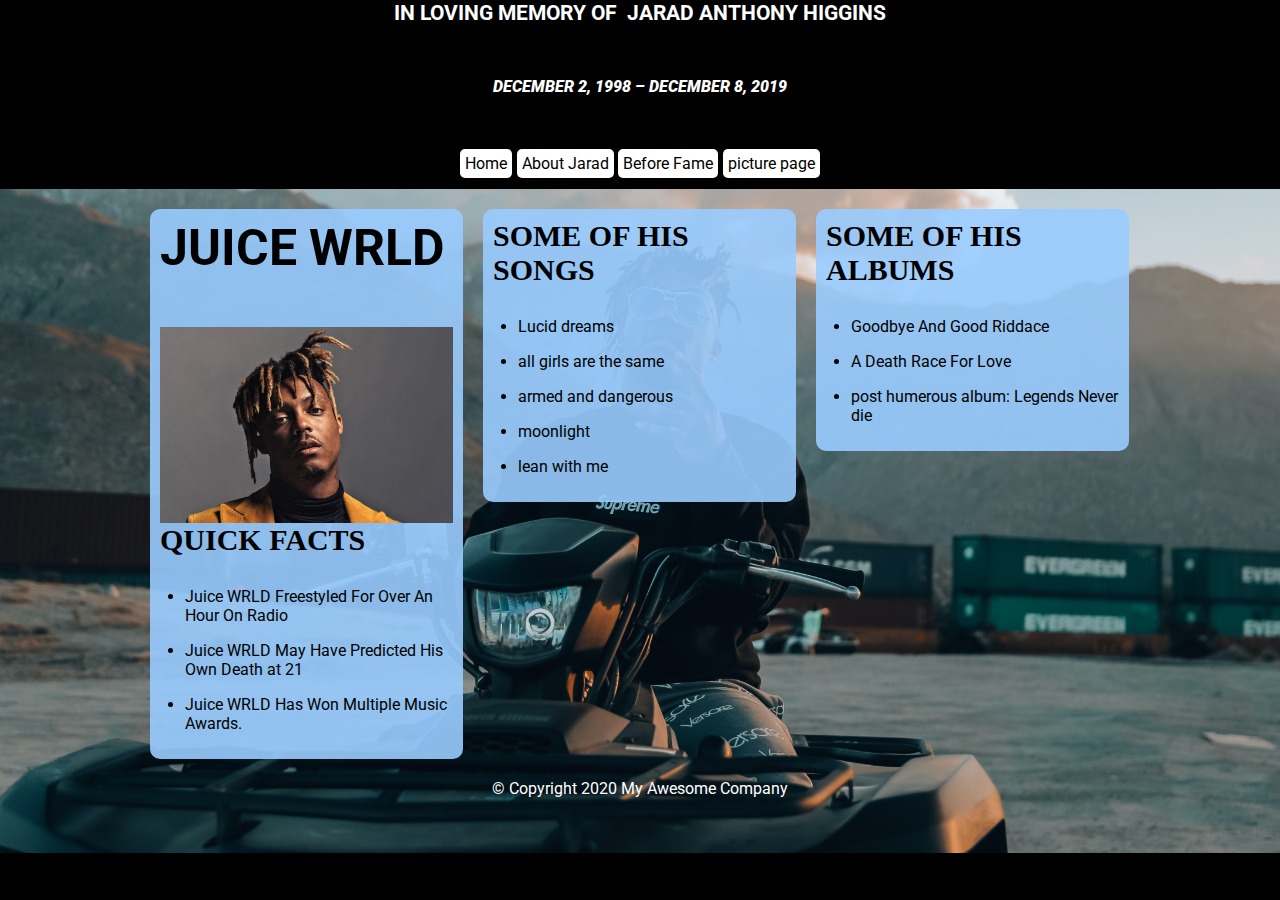
==== index.html @ 048983e8 "Add files via upload" ====
<!doctype html>
<html>
  <head>
	  <title>juice Wrld</title>
	  <link href="style.css" rel="stylesheet" type="text/css">
	  <meta name="viewport" content="width=device-width, intial-scale=1">
	  	  <link href="https://fonts.googleapis.com/css2?family=Roboto&display=swap" rel="stylesheet">
  </head>
  <body>
	  <header><h1 style="font-size: 16pt">in loving memory of&nbsp; Jarad Anthony Higgins</h1>
<blockquote>
  <h1><strong>December 2, 1998 – December 8, 2019</strong></h1>
</blockquote>
<nav>
  <ul>

   <li>
    <a href="index.html">Home</a>
   </li>

   <li>
    <a href="about.html">About Jarad</a>
   </li>

   <li>
     <a href="beforefame.html">Before Fame</a>
   </li>

   <li>
     <a href="picturepage.html">picture page</a>
   </li>

   </ul>

 </nav>



</header>

	   <main>
   <!--main content goes here-->
		   
<article class="item">
        <h1 class="black">Juice Wrld</h1>
          <img src="juicewrld999.jpg" alt="jucewrld">
        <h2>Quick Facts</h2>
	<ul>	<li>Juice WRLD Freestyled For Over An Hour On Radio</li>
	<li>Juice WRLD May Have Predicted His Own Death at 21</li>
	<li>Juice WRLD Has Won Multiple Music Awards.</li>
	</ul>
</article>
		  
		   
		   
<article class="item">
   <h2>Some of his songs</h2>
    <ul>
     <li>Lucid dreams</li>
     <li>all girls are the same</li>
     <li>armed and dangerous</li>
	<li> moonlight</li>
	<li>lean with me</li>
   </ul>
</article>
		   
		   
<article class="item">	
<h2>Some Of His Albums</h2>	
	<ul>
	<li> Goodbye And Good Riddace</li>
	<li> A Death Race For Love</li>
	<li>post humerous album: Legends Never die</li>
	</ul>
		   </article>
<!--end of main content-->
  </main>
<footer>
<p>&copy; Copyright 2020 My Awesome Company</p>
</footer>  
	  </body>
</html>
---- style.css ----
*{
   margin:0;
   padding:0;
   box-sizing: border-box;
   font-size:16px;
}

img,
iframe {
    max-width: 100%;
    height: auto;
    /* so that aspect ratio is kept even if height is declared in markup */
    border: 1px;
/* this stops a border if the image is inside a link */
}

/* This is a CSS comment.
Always comment your work to explain what you're doing */
body {
font-family: arial, sans-serif;
}

/*
background color defaults
Note that HTML and CSS use American spelling (color not colour). */
body {
      background-color: orange;
     }
header {
       background-color: black;
       }
/* Note that if we want a number of different elements to have the same style, we just comma separate them. */
header, footer {
               text-align: center;
               }

/* TYPOGRAPHY*/
h1 {
    font-size:50px;
    color: #fff; /* white */
    text-transform: uppercase;
   }

h1.black {
	font-size:50px;
	color: black;
	text-transform: uppercase;
}
h2 {
    font-size: 30px;
  
    text-transform: uppercase;
   }
h1,h2,p,li {
            padding-bottom: 1em;
	font-family: 'Roboto', sans-serif;
           }


.item {
       background-color: lightblue;
       padding:1%;
       margin:1%;
       margin-bottom: 20px;
       margin-top: 20px;
       border-radius:10px;
}
/* let's bring the width in a little */
/* check it out - we're responsive without even trying! */
main {
/* There's rarely any time you should set an explicit width. Always use max-width wherever possible. */
     max-width: 1000px;
/* Change the above to width: 1000px and see what happens with responsive */
     margin-left: auto;
     margin-right: auto;
      }

/* let's talk about nesting */
.item li {
          margin-left: 25px;
}
blockquote {
text-transform: uppercase;
font-style: italic;
}


nav {
text-align: center;
}
nav li {
display: inline-block;
}
/* nav li a, or nav a ?? */ nav a {
background: white;
color: black;
padding: 5px;
text-decoration: none;
border-radius: 5px;
}
nav a:hover {
background: orange;
}
body {
background-color: black;
background-image: url(BG.jpg);
background-repeat: no-repeat;
background-size: cover;
}


/* Media Query - Responsive */
@media screen and (min-width: 500px ) {
body {
background-color: #7903B6;
font-family: arial;
}
.item {
background-color: rgba(246,246,246,0.90);
}
h2{
font-family: 'Lato', regular; }
}

@media screen and (min-width: 768px){
body {
background-color: black;
background-image: url(BG.jpg);
background-repeat: no-repeat;
background-size: cover;
}
.item {
width:31.3%;
background-color: rgba(153,204,255,0.90); 
	float: left;
}
        footer {
        color: white;
        clear: both;
} 
}

img {
  display: block;
  margin-left: auto;
  margin-right: auto;
}
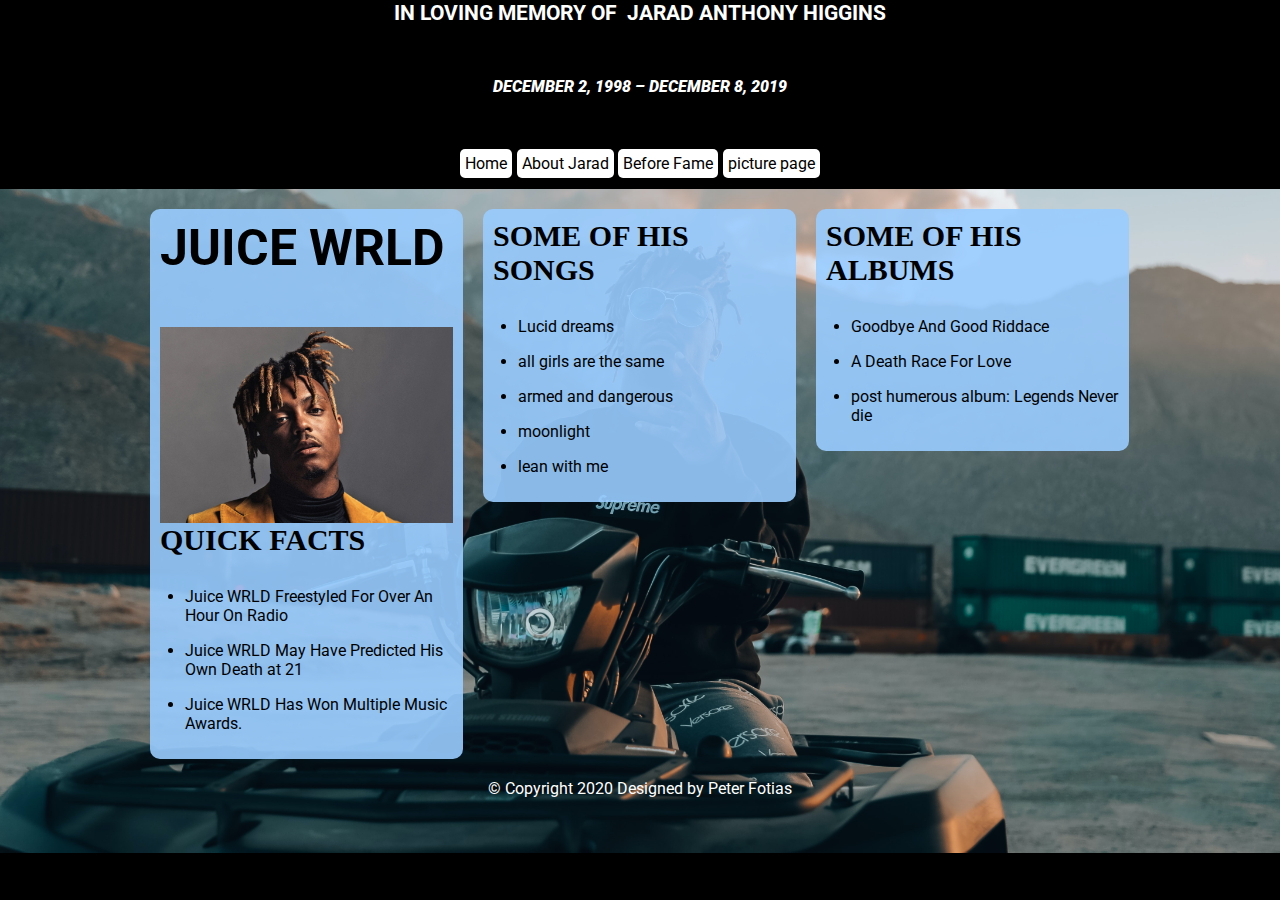
==== commit aacaccd9: "new site" ====
--- a/index.html
+++ b/index.html
@@ -76,7 +76,7 @@
 <!--end of main content-->
   </main>
 <footer>
-<p>&copy; Copyright 2020 My Awesome Company</p>
+<p>&copy; Copyright 2020 Designed by Peter Fotias</p>
 </footer>  
 	  </body>
 </html>
